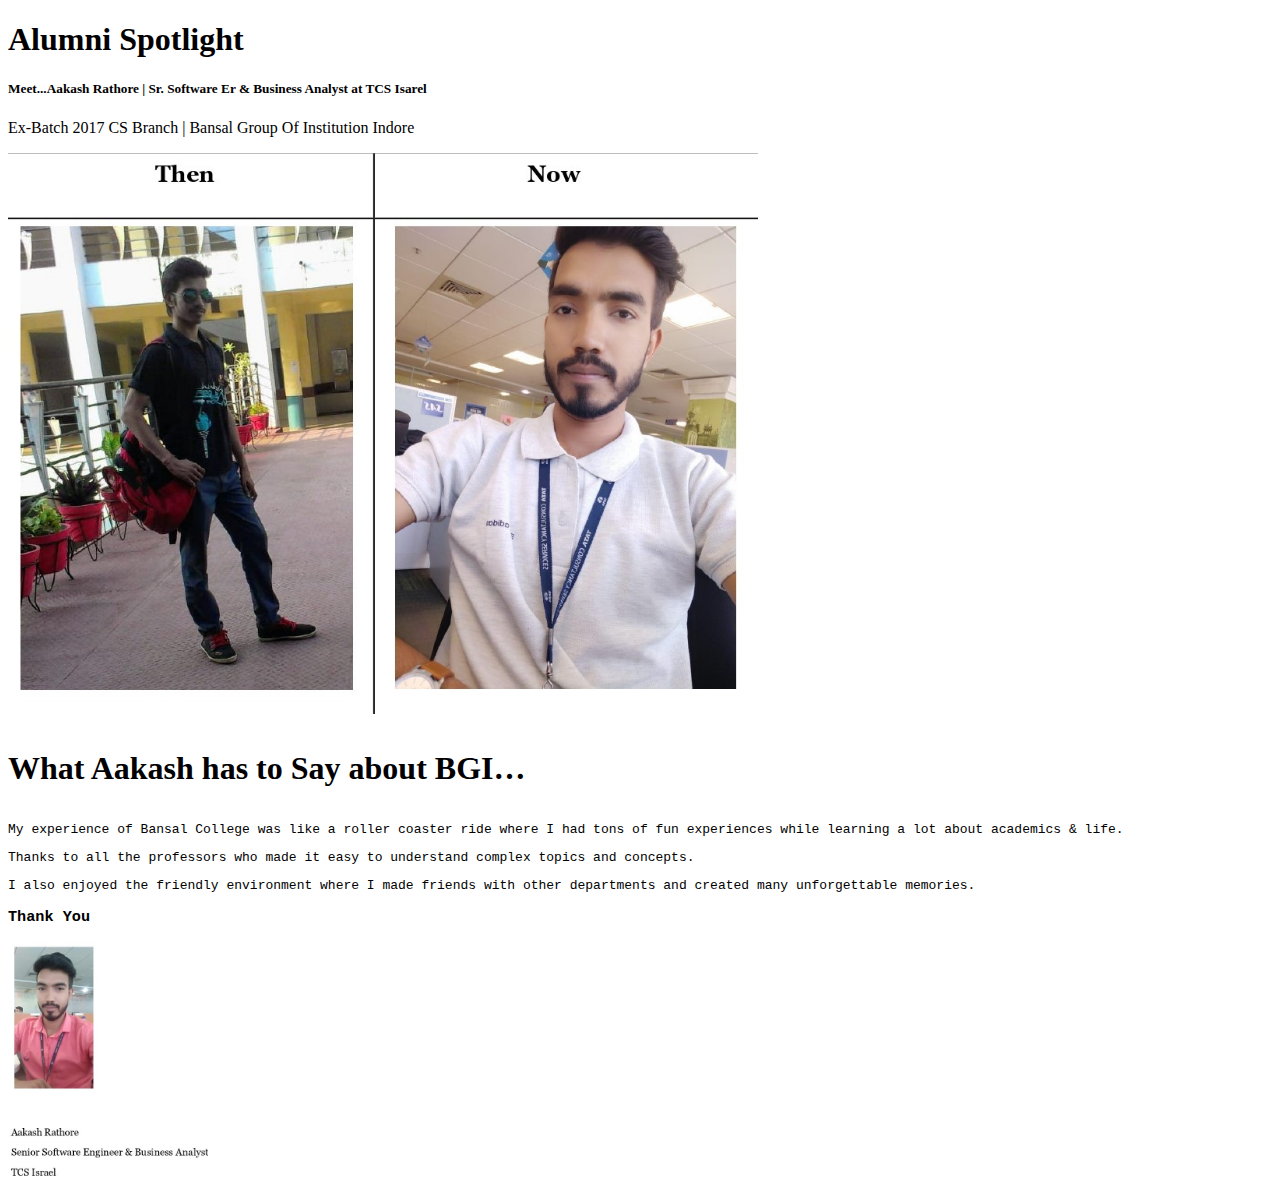
==== users/aakash_rathore.html @ 557ca872 "git commit -m "Alumni_C"" ====
<!DOCTYPE html>
<html lang="en">

<head>
    <meta charset="UTF-8">
    <meta http-equiv="X-UA-Compatible" content="IE=edge">
    <meta name="viewport" content="width=device-width, initial-scale=1.0">
    <title>Alumni Spotlight</title>

    <link href="https://cdn.jsdelivr.net/npm/bootstrap@5.3.0-alpha1/dist/css/bootstrap.min.css" rel="stylesheet"
        integrity="sha384-GLhlTQ8iRABdZLl6O3oVMWSktQOp6b7In1Zl3/Jr59b6EGGoI1aFkw7cmDA6j6gD" crossorigin="anonymous">
</head>

<body class="bg-dark text-secondary px-4 py-5 text-center">

    <div class="container-fluid">

        <div class="card text-center">
            <div class="card-header">
                <h1> <b>Alumni Spotlight</b></h1>
            </div>
            <div class="card-body">
                <h5 class="card-title"><b>Meet...</b>Aakash Rathore | Sr. Software Er & Business Analyst at TCS Isarel </h5>
                <p class="card-text">Ex-Batch 2017 CS Branch | Bansal Group Of Institution Indore</p>

                <img src="../img/aakash_rathore1.jpg" class="rounded mx-auto d-block" alt="..." width="750" heigth="100">

            </div>

        </div>



    </div>
    <div class="container-sm">
        <h1>
            <p>What  Aakash has to Say about BGI…</p>
        </h1>
        <samp>My experience of Bansal College was like a roller coaster ride where I had tons of 
            fun experiences while learning a lot about academics & life.
        <p> Thanks to all the professors who made it easy to understand complex topics and 
            concepts.</p>

           <p> I also enjoyed the friendly environment where I made friends with other 
            departments and created many unforgettable memories.</p>

            <h3><b>Thank You</b></h3>
        </samp>
    </div>


    <div class="card" style="width: 18rem;">
        <img src="../img/aakash_rathore2.jpg" class="rounded mx-auto d-block "width="200" alt="...">
        <div class="card-body">
          
        </div>
      </div>

    <!-- <div class="card-footer text-muted">
              2 days ago
            </div> -->

    <script src="https://cdn.jsdelivr.net/npm/bootstrap@5.3.0-alpha1/dist/js/bootstrap.bundle.min.js"
        integrity="sha384-w76AqPfDkMBDXo30jS1Sgez6pr3x5MlQ1ZAGC+nuZB+EYdgRZgiwxhTBTkF7CXvN"
        crossorigin="anonymous"></script>

</body>

</html>
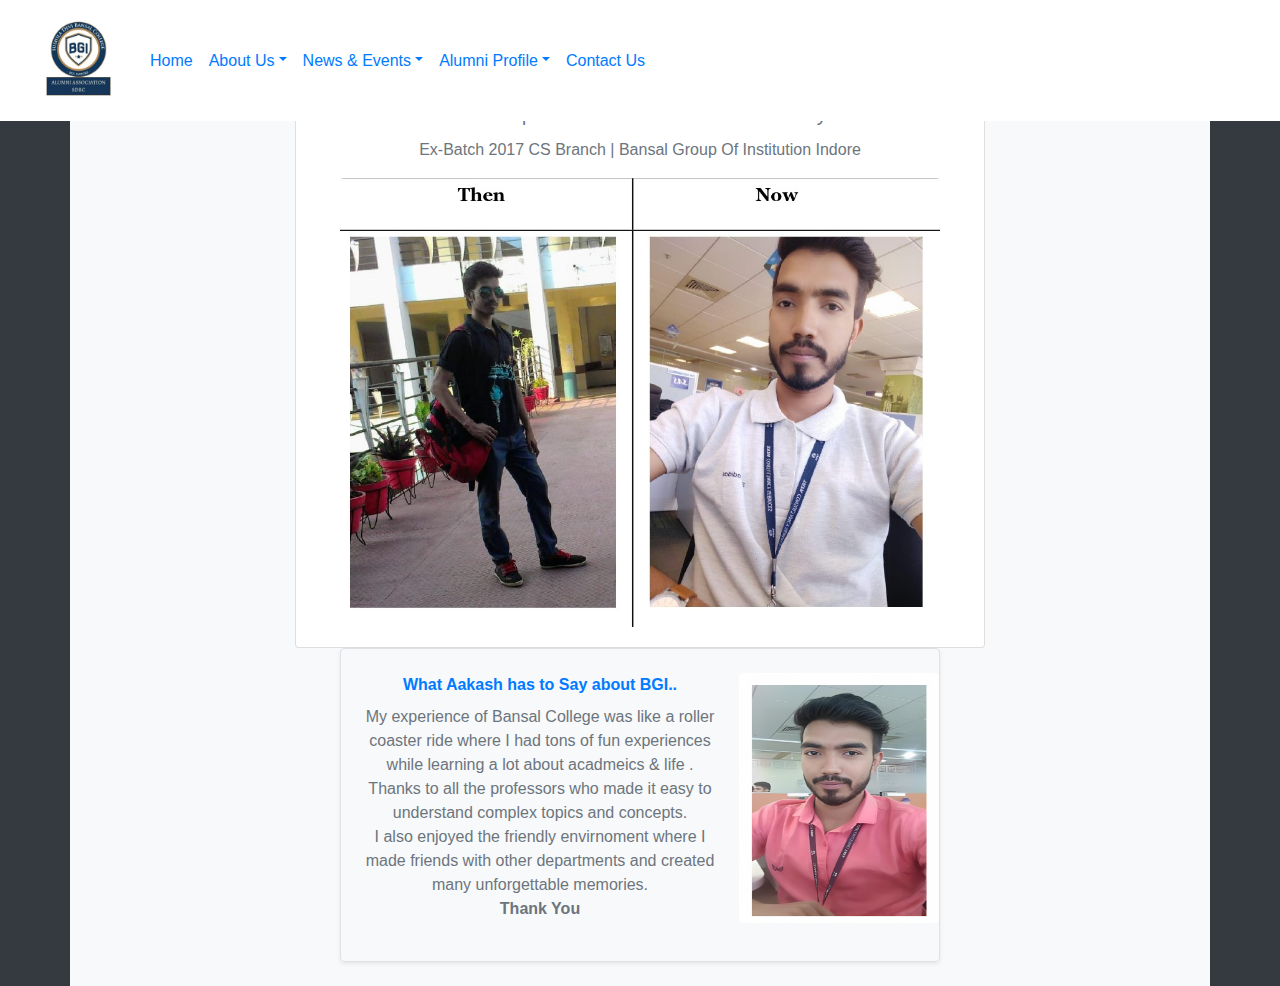
==== commit 20895d61: "git commit -m "College-p-alumni"" ====
--- a/users/aakash_rathore.html
+++ b/users/aakash_rathore.html
@@ -9,61 +9,142 @@
 
     <link href="https://cdn.jsdelivr.net/npm/bootstrap@5.3.0-alpha1/dist/css/bootstrap.min.css" rel="stylesheet"
         integrity="sha384-GLhlTQ8iRABdZLl6O3oVMWSktQOp6b7In1Zl3/Jr59b6EGGoI1aFkw7cmDA6j6gD" crossorigin="anonymous">
+
+        <link rel="stylesheet" href="https://stackpath.bootstrapcdn.com/bootstrap/4.4.1/css/bootstrap.min.css"
+        integrity="sha384-Vkoo8x4CGsO3+Hhxv8T/Q5PaXtkKtu6ug5TOeNV6gBiFeWPGFN9MuhOf23Q9Ifjh" crossorigin="anonymous">
 </head>
 
-<body class="bg-dark text-secondary px-4 py-5 text-center">
 
-    <div class="container-fluid">
+
+<body class="bg-dark text-secondary text-center">
+
+
+    <nav class="navbar navbar-expand-md navbar-light-dark fixed-top bg-white">
+        <div class="container-fluid">
+            <a class="navbar-brand" href="">
+                <img src="/logo3.jpg" alt="" width="95">
+            </a>
+            <button class="navbar-toggler" type="button" data-bs-toggle="collapse"
+                data-bs-target="#navbarSupportedContent" aria-controls="navbarSupportedContent"
+                aria-expanded="false" aria-label="Toggle navigation">
+                <span class="navbar-toggler-icon"></span>
+            </button>
+            <div class="collapse navbar-collapse" id="navbarSupportedContent">
+                <ul class="navbar-nav me-auto mb-2 mb-lg-0">
+                    <li class="nav-item  nav-hover">
+                        <a class="nav-link " href="/index.html" role="button" data-bs-toggle="dropdown"
+                            aria-expanded="false">Home</a>
+    
+                    </li>
+                    <li class="nav-item  dropdown nav-hover">
+                        <a class="nav-link dropdown-toggle " href="#" role="button" data-bs-toggle="dropdown"
+                            aria-expanded="false">About Us</a>
+                        <ul class="dropdown-menu">
+                            <li><a class="dropdown-item " href="/users/vission.html">Mission-Vission</a></li>
+    
+                            <li>
+                                <hr class="dropdown-divider">
+                            </li>
+                            <li><a class="dropdown-item " href="/users/bgi.html">Why SDBC -Indore?</a></li>
+                        </ul>
+                    </li>
+    
+    
+                    <li class="nav-item nav-hover dropdown">
+                        <a class="nav-link dropdown-toggle" href="#" role="button" data-bs-toggle="dropdown"
+                            aria-expanded="false">News & Events</a>
+                        <ul class="dropdown-menu">
+                            <li><a class="dropdown-item" href="/Newsletter-Jan-2022.pdf">Newsletter-Jan-2022</a>
+                            </li>
+                            <li><a class="dropdown-item" href="/July-2022-Vol-2.pdf">July-2022-Vol-2</a></li>
+    
+    
+                        </ul>
+                    </li>
+    
+                    <li class="nav-item nav-hover dropdown">
+                        <a class="nav-link dropdown-toggle dark" href="#" role="button" data-bs-toggle="dropdown"
+                            aria-expanded="false">Alumni Profile</a>
+                        <ul class="dropdown-menu">
+                            <li><a class="dropdown-item" href="/users/association_profile.html">Alumni Association
+                                    Proflie</a></li>
+    
+    
+                        </ul>
+                    </li>
+    
+                    <li class="nav-item  nav-hover">
+                        <a class="nav-link " href="/contact.html">Contact Us</a>
+    
+                    </li>
+    
+    
+    
+    
+                </ul>
+    
+            </div>
+        </div>
+    </nav>
+    
+    <div class="container d-flex flex-column align-items-center bg-light">
 
         <div class="card text-center">
             <div class="card-header">
                 <h1> <b>Alumni Spotlight</b></h1>
             </div>
             <div class="card-body">
-                <h5 class="card-title"><b>Meet...</b>Aakash Rathore | Sr. Software Er & Business Analyst at TCS Isarel </h5>
+                <h5 class="card-title"><b>Meet..</b>Aakash Rathore | Sr. Software Er & Business Analyst at TCS Isarel</h5>
                 <p class="card-text">Ex-Batch 2017 CS Branch | Bansal Group Of Institution Indore</p>
 
-                <img src="../img/aakash_rathore1.jpg" class="rounded mx-auto d-block" alt="..." width="750" heigth="100">
+                <img src="../img/aakash_rathore1.jpg" class="rounded mx-auto d-block" alt="..."
+                    style="width: 100%;max-width: 600px;">
 
             </div>
 
         </div>
+        <div class="row no-gutters border rounded overflow-hidden flex-md-row mb-4 shadow-sm h-md-250 position-relative"
+        style="max-width: 600px;">
+        <div class="col p-4 d-flex flex-column position-static">
+            <strong class="d-inline-block mb-2 text-primary">What Aakash has to Say about BGI..</strong>
+            <h3 class="mb-0"></h3>
+
+            <p class="card-text mb-auto">My experience of Bansal College was like a roller  coaster ride where I had tons of fun experiences while learning a lot about acadmeics & life .
+                <br> Thanks to all the professors who made it easy to understand complex topics and concepts.<br>
+
+            I also enjoyed the friendly envirnoment where I made friends with other departments and created many unforgettable memories. 
+            </p>
+
+            <p class="text-center "><b>Thank You</b></p>
+            <!-- <a href="#" class="stretched-link">Continue reading</a> -->
+        </div>
+        <div class="col-auto d-none d-lg-block">
+            <img class="bd-placeholder-img my-4 mr-4 rounded mx-auto d-block" width="200" height="250"
+                src="../img/Aakash_r2.png" alt="">
+        </div>
+    </div>
+
+    </div>
+    
 
 
+    
 
-    </div>
-    <div class="container-sm">
-        <h1>
-            <p>What  Aakash has to Say about BGI…</p>
-        </h1>
-        <samp>My experience of Bansal College was like a roller coaster ride where I had tons of 
-            fun experiences while learning a lot about academics & life.
-        <p> Thanks to all the professors who made it easy to understand complex topics and 
-            concepts.</p>
-
-           <p> I also enjoyed the friendly environment where I made friends with other 
-            departments and created many unforgettable memories.</p>
-
-            <h3><b>Thank You</b></h3>
-        </samp>
-    </div>
-
-
-    <div class="card" style="width: 18rem;">
-        <img src="../img/aakash_rathore2.jpg" class="rounded mx-auto d-block "width="200" alt="...">
-        <div class="card-body">
-          
-        </div>
-      </div>
-
-    <!-- <div class="card-footer text-muted">
-              2 days ago
-            </div> -->
 
     <script src="https://cdn.jsdelivr.net/npm/bootstrap@5.3.0-alpha1/dist/js/bootstrap.bundle.min.js"
         integrity="sha384-w76AqPfDkMBDXo30jS1Sgez6pr3x5MlQ1ZAGC+nuZB+EYdgRZgiwxhTBTkF7CXvN"
         crossorigin="anonymous"></script>
 
+    <script src="https://code.jquery.com/jquery-3.4.1.slim.min.js"
+        integrity="sha384-J6qa4849blE2+poT4WnyKhv5vZF5SrPo0iEjwBvKU7imGFAV0wwj1yYfoRSJoZ+n"
+        crossorigin="anonymous"></script>
+    <script src="https://cdn.jsdelivr.net/npm/popper.js@1.16.0/dist/umd/popper.min.js"
+        integrity="sha384-Q6E9RHvbIyZFJoft+2mJbHaEWldlvI9IOYy5n3zV9zzTtmI3UksdQRVvoxMfooAo"
+        crossorigin="anonymous"></script>
+    <script src="https://stackpath.bootstrapcdn.com/bootstrap/4.4.1/js/bootstrap.min.js"
+        integrity="sha384-wfSDF2E50Y2D1uUdj0O3uMBJnjuUD4Ih7YwaYd1iqfktj0Uod8GCExl3Og8ifwB6"
+        crossorigin="anonymous"></script>
+
 </body>
 
 </html>